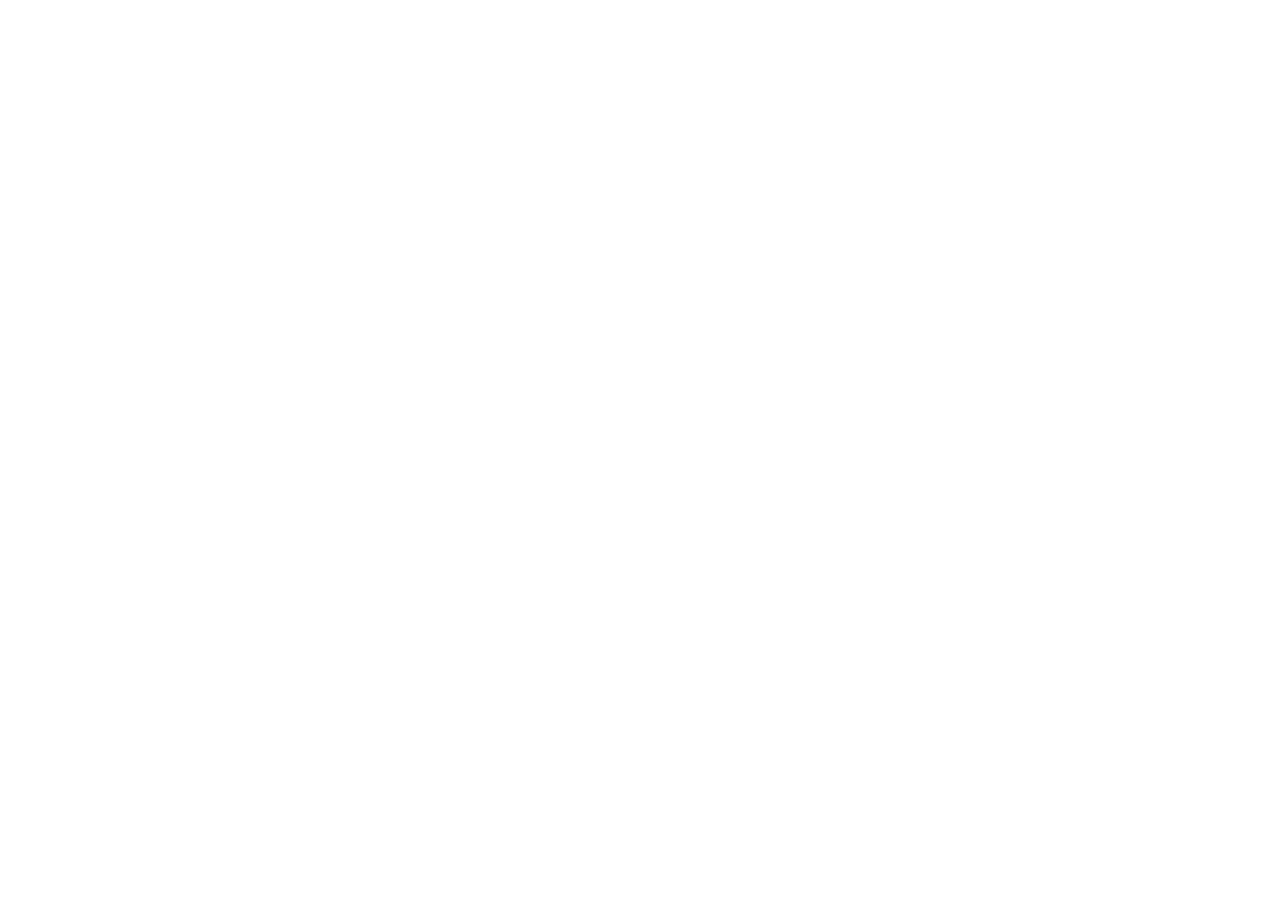
==== card1/index.html @ 31d63211 "Initial commit" ====
<!DOCTYPE html>
<html lang="en">
<head>
    <meta charset="UTF-8">
    <meta name="viewport" content="width=device-width, initial-scale=1.0">
    <title>Creative Cards</title>

    <link rel="stylesheet" href="style.css">
</head>
<body>
    
</body>
</html>
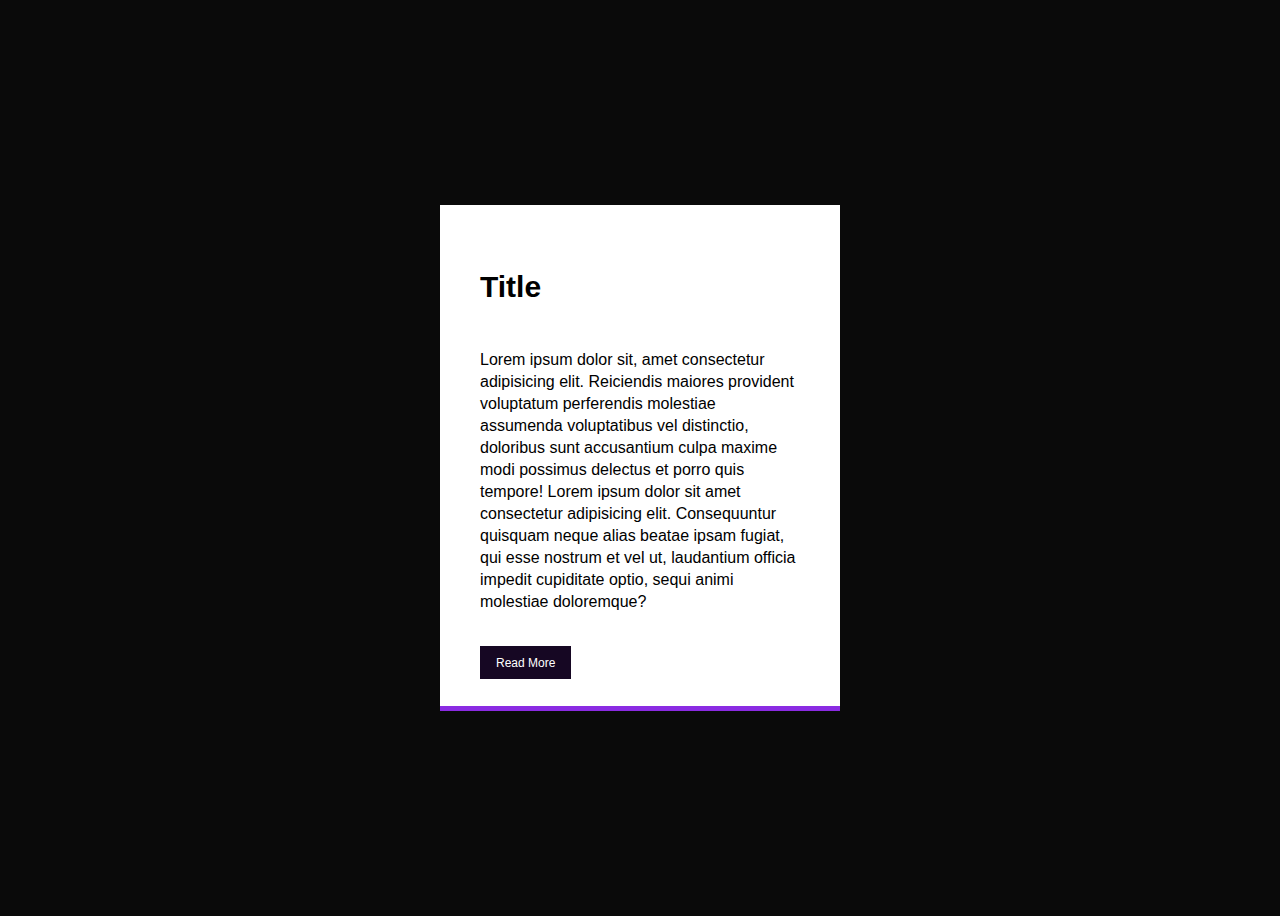
==== commit 8b94c376: "Card1 section." ====
--- a/card1/index.html
+++ b/card1/index.html
@@ -8,6 +8,14 @@
     <link rel="stylesheet" href="style.css">
 </head>
 <body>
-    
+    <section class="card-container">
+        <article class="content">
+            <h2>Title</h2>
+            <p>
+                Lorem ipsum dolor sit, amet consectetur adipisicing elit. Reiciendis maiores provident voluptatum perferendis molestiae assumenda voluptatibus vel distinctio, doloribus sunt accusantium culpa maxime modi possimus delectus et porro quis tempore! Lorem ipsum dolor sit amet consectetur adipisicing elit. Consequuntur quisquam neque alias beatae ipsam fugiat, qui esse nostrum et vel ut, laudantium officia impedit cupiditate optio, sequi animi molestiae doloremque?
+            </p>
+            <a href="">Read More</a>
+        </article>
+    </section>
 </body>
 </html>--- a/card1/style.css
+++ b/card1/style.css
@@ -0,0 +1,61 @@
+body {
+    display: flex;
+    justify-content: center;
+    align-items: center;
+    font-family: sans-serif;
+    background-color: rgb(10, 10, 10);
+    height: 100vh;
+}
+
+.card-container {
+    position: relative;
+    width: 320px;
+    padding: 40px;
+    background-color: #fff;
+    overflow: hidden;
+}
+
+.card-container::before {
+    content: "";
+    position: absolute;
+    left: 0;
+    bottom: calc(-100% + 5px);
+    width: 100%;
+    height: 100%;
+    background-color: blueviolet;
+    z-index: 1;
+    transition: 1s;
+}
+
+.card-container:hover::before {
+    bottom: 0;
+}
+
+.content {
+    position: relative;
+    color:#000;
+    z-index: 2;
+    transition: 1s;
+}
+
+h2 {
+    font-size: 30px;
+}
+
+p {
+    line-height: 22px;
+    padding: 20px 0;
+    margin: 20px 0;
+}
+
+a {
+    font-size: 12px;
+    color:#fff;
+    text-decoration: none;
+    background-color: rgb(22, 7, 35);
+    padding: 0.6rem 1rem;
+}
+
+.card-container:hover .content {
+    color:#fff;
+}